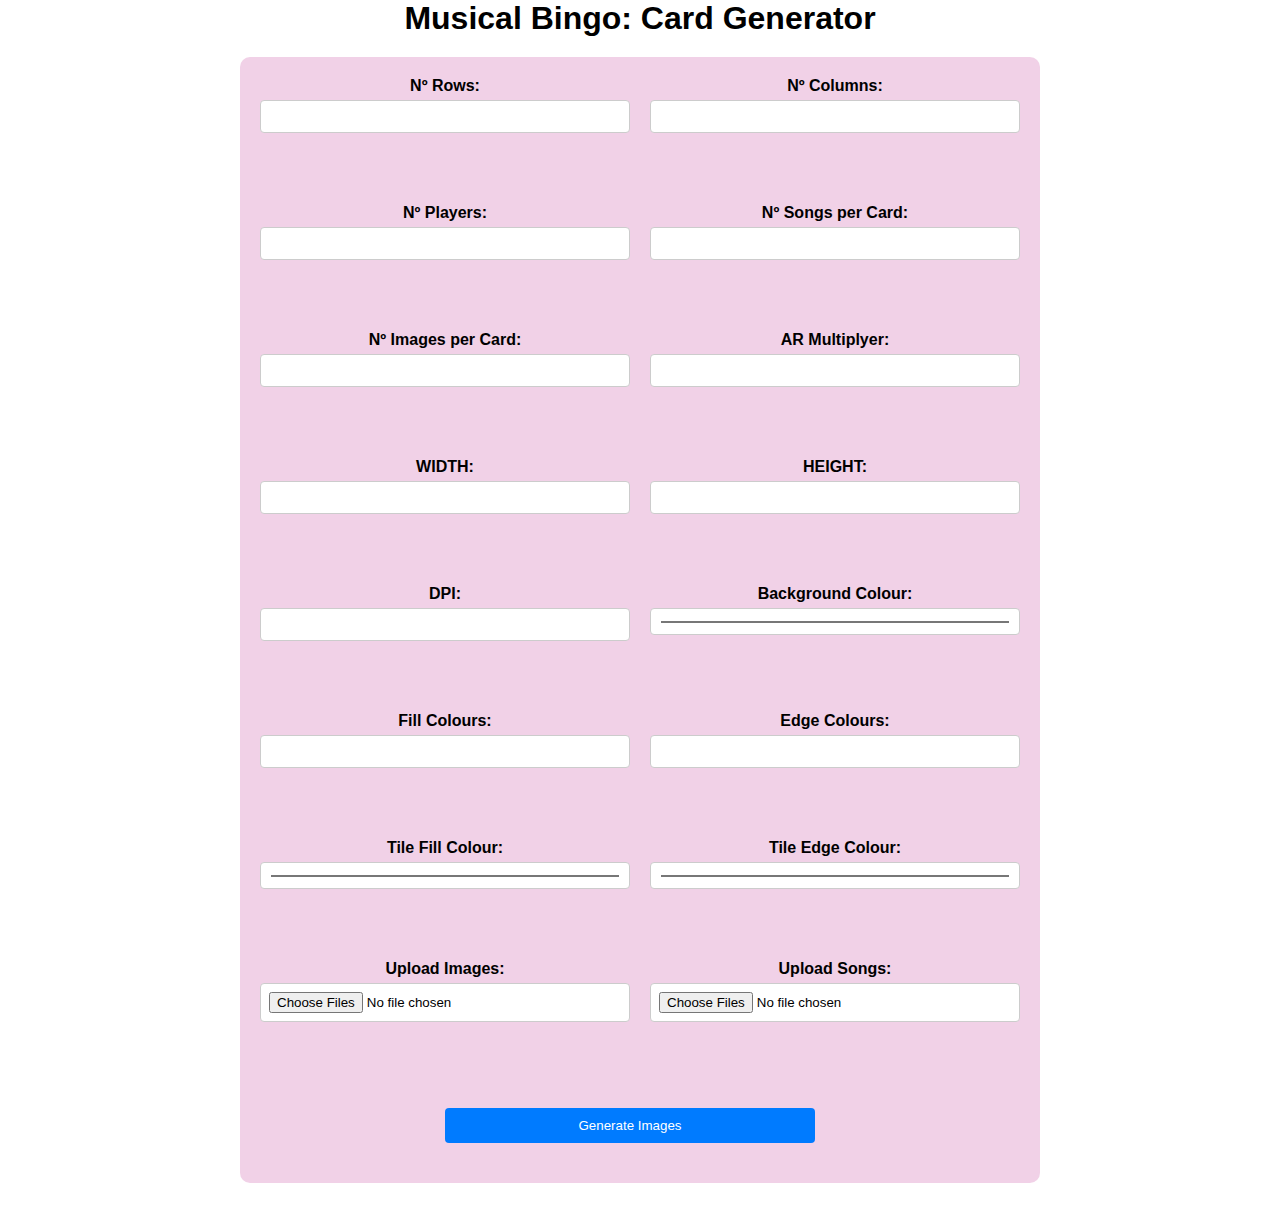
==== templates/index.html @ 553678e0 "musical bingo to Flask app" ====
<!DOCTYPE html>
<html>
<head>
    <meta charset="UTF-8">
    <meta http-equiv="X-UA-Compatible" content="IE=edge">
    <meta name="viewport" content="width=device-width, initial-scale=1.0">
    <title>Image Generator</title>

    <link rel="stylesheet" type="text/css" href="../static/styles.css">
</head>
<body>
    <h1>Musical Bingo: Card Generator</h1>

    <form action="/generate_images" method="POST" enctype="multipart/form-data">
        
        
        <div class="label-box-pair">
        <label for="NROWS" title="Number of rows in card [Defaults to 3]">Nº Rows:</label>
        <input type="number" id="NROWS" name="NROWS" title="Number of rows in card [Defaults to 3]">
        </div>

        <div class="label-box-pair">
        <label for="NCOLS" title="Number of columns in card [Defaults to 10]">Nº Columns:</label>
        <input type="number" id="NCOLS" name="NCOLS" title="Number of columns in card [Defaults to 10]"><br><br>
        </div>

        <div class="label-box-pair">
        <label for="N_PLAYERS" title="Number of bingo players [Defults to 10]">Nº Players:</label>
        <input type="number" id="N_PLAYERS" name="N_PLAYERS" title="Number of bingo players [Defults to 10]"><br><br>
        </div>


        <div class="label-box-pair">
        <label for="N_SONGS_CARD" title="Number of songs per bingo card [Defaults to 15]">Nº Songs per Card:</label>
        <input type="number" id="N_SONGS_CARD" name="N_SONGS_CARD" title="Number of songs per bingo card [Defaults to 15]"><br><br>
        </div>

        <div class="label-box-pair">
        <label for="N_IMAGES_CARD" title="Number of images per bingo card [Defaults to 0]">Nº Images per Card:</label>
        <input type="number" id="N_IMAGES_CARD" name="N_IMAGES_CARD" title="Number of images per bingo card [Defaults to 0]"><br><br>
        </div>

        <div class="label-box-pair">
        <label for="TIMES" title="Multiplier of width and height [Defaults to 1]">AR Multiplyer:</label>
        <input type="number" id="TIMES" name="TIMES" title="Multiplier of width and height [Defaults to 1]"><br><br>
        </div>
        <div class="label-box-pair">
        <label for="WIDTH" title="Width of bingo card (X, in pixels or aspect ratio) [Defaults to 3200]">WIDTH:</label>
        <input type="number" id="WIDTH" name="WIDTH" title="Width of bingo card (X, in pixels or aspect ratio) [Defaults to 3200]"><br><br>
        </div>

        <div class="label-box-pair">
        <label for="HEIGHT" title="Height of bingo card (Y, in pixels or aspect ratio) [Defaults to 1400]">HEIGHT:</label>
        <input type="number" id="HEIGHT" name="HEIGHT" title="Height of bingo card (Y, in pixels or aspect ratio) [Defaults to 1400]"><br><br>
        </div>

        <div class="label-box-pair">
        <label for="DPI" title="DPI of the saved images [Defaults to 600]">DPI:</label>
        <input type="number" id="DPI" name="DPI" title="DPI of the saved images [Defaults to 600]"><br><br>
        </div>
        
        <div class="label-box-pair">
        <label for="BG_COLOUR" title="Background colour of the bingo card [Defaults to white]">Background Colour:</label>
        <input type="color" id="BG_COLOUR" name="BG_COLOUR" value="#FFFFFF" title="Background colour of the bingo card [Defaults to white]"><br><br>
        </div>

        <div class="label-box-pair">
        <label for="FILLS" title="Fill background colour or colours of the bingo card (rounded rectangles). Insert bar separated values (either word, rgb or hex).">Fill Colours:</label>
        <input type="text" id="FILLS" name="FILLS" title="Fill background colour or colours of the bingo card (rounded rectangles). Insert bar separated values (either word, rgb or hex)."><br><br>
        </div>

        <div class="label-box-pair">
        <label for="EDGES" title="Edge colour or colours of the bingo card (rounded rectangles). Insert bar separated values (either word, rgb or hex). or 'same' (same as FILLS) [Defaults to 'same']">Edge Colours:</label>
        <input type="text" id="EDGES" name="EDGES" title="Edge colour or colours of the bingo card (rounded rectangles). Insert bar separated values (either word, rgb or hex). or 'same' (same as FILLS) [Defaults to 'same']"><br><br>
        </div>

        <div class="label-box-pair">
        <label for="TILE_FILL" title="Song tile fill colour.">Tile Fill Colour:</label>
        <input type="color" id="TILE_FILL" name="TILE_FILL" value="#FFFFFF" title="Song tile fill colour."><br><br>
        </div>

        <div class="label-box-pair">
        <label for="TILE_EDGE" title="Song tile edge colour">Tile Edge Colour:</label>
        <input type="color" id="TILE_EDGE" name="TILE_EDGE" value="#FFFFFF" title="Song tile edge colour"><br><br>
        </div>


        <div class="label-box-pair">
        <label for="images">Upload Images:</label>
        <input type="file" name="images" id="images" multiple accept=".jpg, .png, .jpeg"><br><br>
        </div>

        <div class="label-box-pair">
        <label for="songs">Upload Songs:</label>
        <input type="file" name="songs" id="songs" multiple accept=".txt"><br><br>
        </div>

        <button style="position: relative; left: 50%;" type="submit">Generate Images</button>
    </form>
    <br><br>

</body>
</html>
---- static/styles.css ----
/* Reset default margin and padding for consistency */
* {
  margin: 0;
  padding: 0;
  box-sizing: border-box;
}

/* Global font settings */
body {
  font-family: Consolas, sans-serif;
}

/* Center the form */
form {
  width: 80%;
  max-width: 800px; /* Adjust the max width as needed */
  margin: 0 auto;
  display: grid;
  gap: 20px; /* Add gap between rows and columns */
  grid-template-columns: repeat(2, 1fr); /* Create two columns */
  padding: 20px;
  background-color: #e39fcd7b; /* Set background color */
  border-radius: 10px; /* Add rounded edges */
}

/* Style for section headers */
h1 {
  text-align: center;
  margin-bottom: 20px;
}

/* Style for labels and input fields */
.label-box-pair {
  display: flex;
  flex-direction: column;
  align-items: center;
}

label {
  font-weight: bold;
  margin-bottom: 5px;
}

input[type="number"],
input[type="color"],
input[type="text"],
input[type="file"] {
  width: 100%;
  padding: 8px;
  border: 1px solid #ccc;
  background-color: white;
  border-radius: 4px;
  margin-bottom: 15px;
}

/* Style for the submit button */
button[type="submit"] {
  background-color: #007bff;
  color: #fff;
  border: none;
  padding: 10px 20px;
  cursor: pointer;
  width: 100%;
  border-radius: 4px;
}

/* Add some spacing around the submit button */
button[type="submit"] {
  margin-top: 15px;
  margin-bottom: 20px;
}
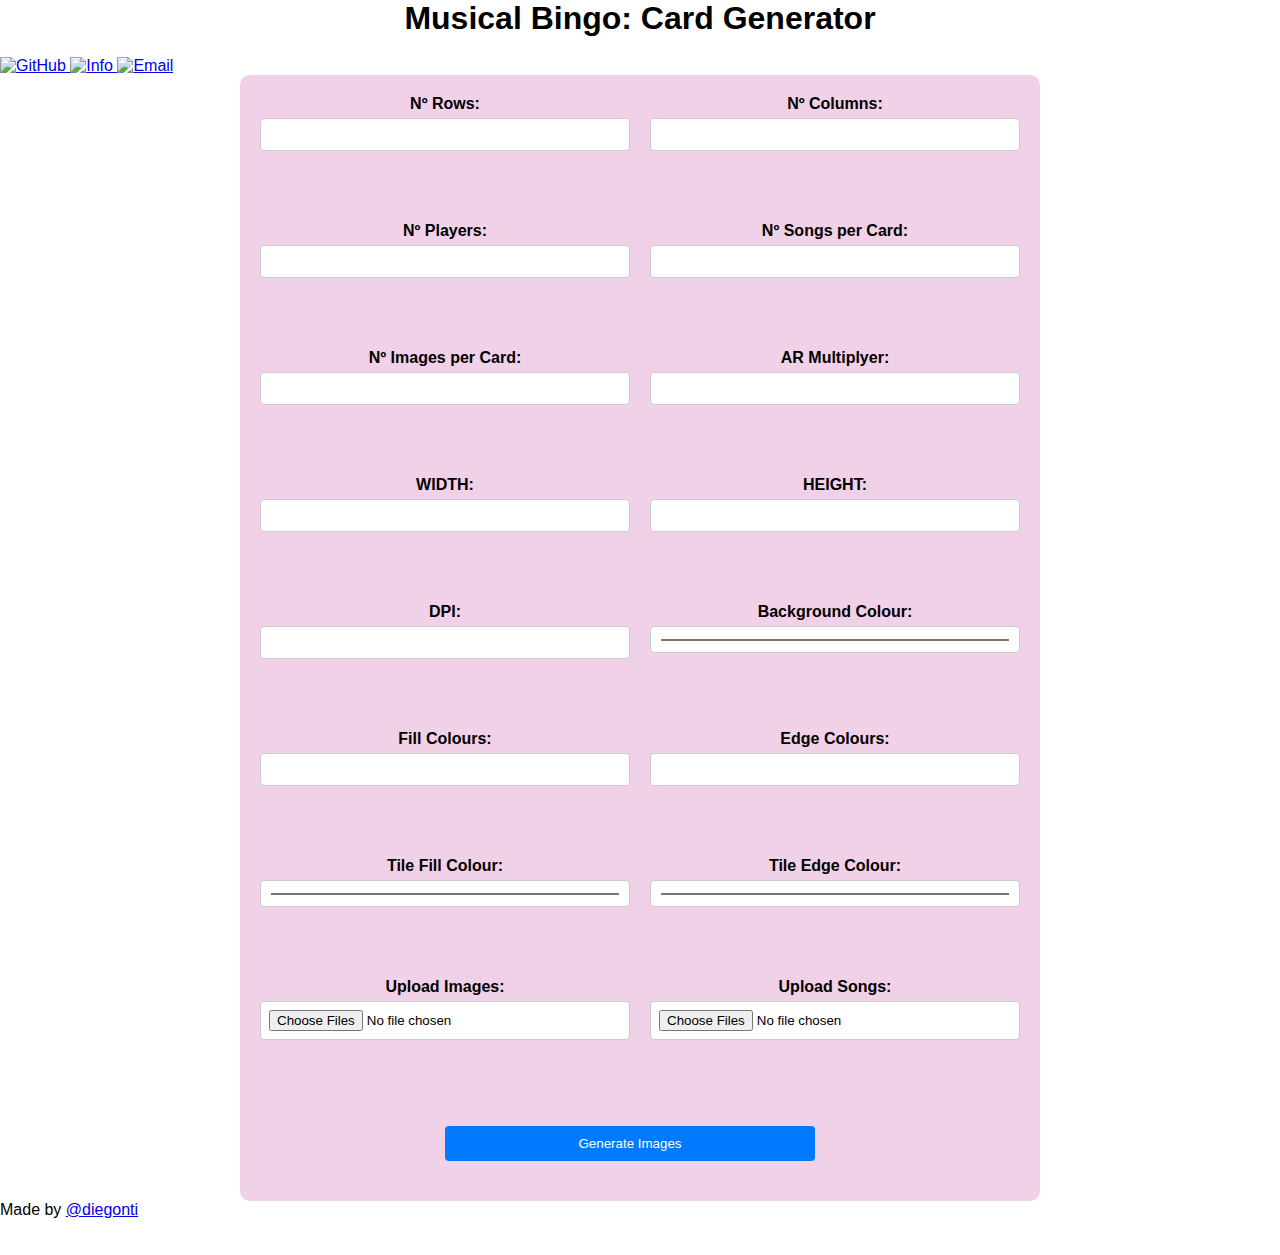
==== commit 0d0bc244: "final touches" ====
--- a/templates/index.html
+++ b/templates/index.html
@@ -4,12 +4,26 @@
     <meta charset="UTF-8">
     <meta http-equiv="X-UA-Compatible" content="IE=edge">
     <meta name="viewport" content="width=device-width, initial-scale=1.0">
-    <title>Image Generator</title>
+    <title>Musical Bingo</title>
 
     <link rel="stylesheet" type="text/css" href="../static/styles.css">
+    <link rel="icon" href="../static/img/favicon.png">
+
 </head>
 <body>
     <h1>Musical Bingo: Card Generator</h1>
+
+    <div class="image-container">
+        <a class="image-link" href="https://github.com/diegonti" target="_blank">
+          <img src="../static/img/github.png" alt="GitHub" title="GitHub">
+        </a>
+        <a class="image-link" href="info.html">
+          <img src="../static/img/info.png" alt="Info" title="Info">
+        </a>
+        <a class="image-link" href="mailto:diegonti.doc@gmail.com">
+          <img src="../static/img/mail.png" alt="Email" title="Mail">
+        </a>
+    </div>
 
     <form action="/generate_images" method="POST" enctype="multipart/form-data">
         
@@ -97,6 +111,10 @@
 
         <button style="position: relative; left: 50%;" type="submit">Generate Images</button>
     </form>
+
+    <p class="signature">
+        Made by&nbsp<a  class="signature_link" href="https://linktr.ee/diegonti" target="_blank">@diegonti</a>
+    </p>
     <br><br>
 
 </body>
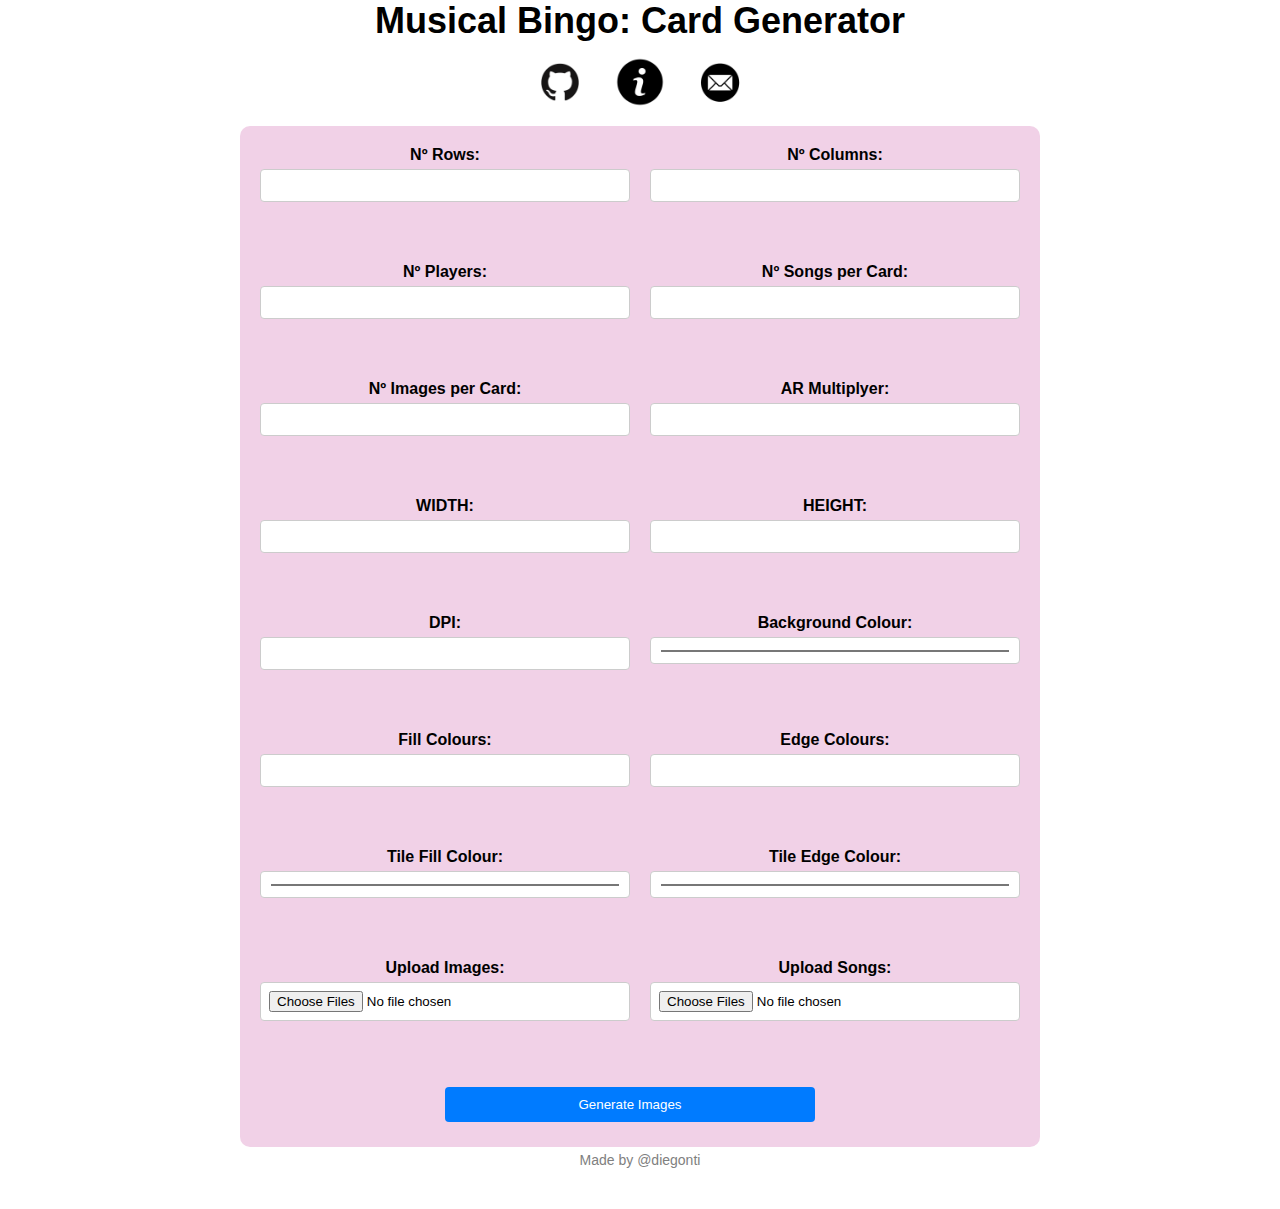
==== commit ab495eb1: "url_for Flask" ====
--- a/templates/index.html
+++ b/templates/index.html
@@ -17,7 +17,7 @@
         <a class="image-link" href="https://github.com/diegonti" target="_blank">
           <img src="../static/img/github.png" alt="GitHub" title="GitHub">
         </a>
-        <a class="image-link" href="info.html">
+        <a class="image-link" href="{{ url_for('info') }}">
           <img src="../static/img/info.png" alt="Info" title="Info">
         </a>
         <a class="image-link" href="mailto:diegonti.doc@gmail.com">
--- a/static/styles.css
+++ b/static/styles.css
@@ -8,6 +8,24 @@
 /* Global font settings */
 body {
   font-family: Consolas, sans-serif;
+}
+
+/* Link Images */
+.image-container {
+  display: flex;
+  justify-content: center;
+  align-items: center;
+  margin: 0px;
+}
+
+.image-link {
+  text-decoration: none;
+  margin: 15px;
+}
+
+.image-link img {
+  width: 50px;
+  height: auto;
 }
 
 /* Center the form */
@@ -26,7 +44,8 @@
 /* Style for section headers */
 h1 {
   text-align: center;
-  margin-bottom: 20px;
+  margin-bottom: 0px;
+  font-size: 36px;
 }
 
 /* Style for labels and input fields */
@@ -50,7 +69,7 @@
   border: 1px solid #ccc;
   background-color: white;
   border-radius: 4px;
-  margin-bottom: 15px;
+  margin-bottom: 5px;
 }
 
 /* Style for the submit button */
@@ -66,6 +85,20 @@
 
 /* Add some spacing around the submit button */
 button[type="submit"] {
-  margin-top: 15px;
-  margin-bottom: 20px;
+  margin-top: 5px;
+  margin-bottom: 5px;
 }
+
+.signature {
+  display: flex;
+  justify-content: center;
+  align-items: center;
+  margin: 5px;
+  font-size: 14px;
+  color: grey;
+}
+
+.signature_link {
+  color: grey; 
+  text-decoration: none;
+}
